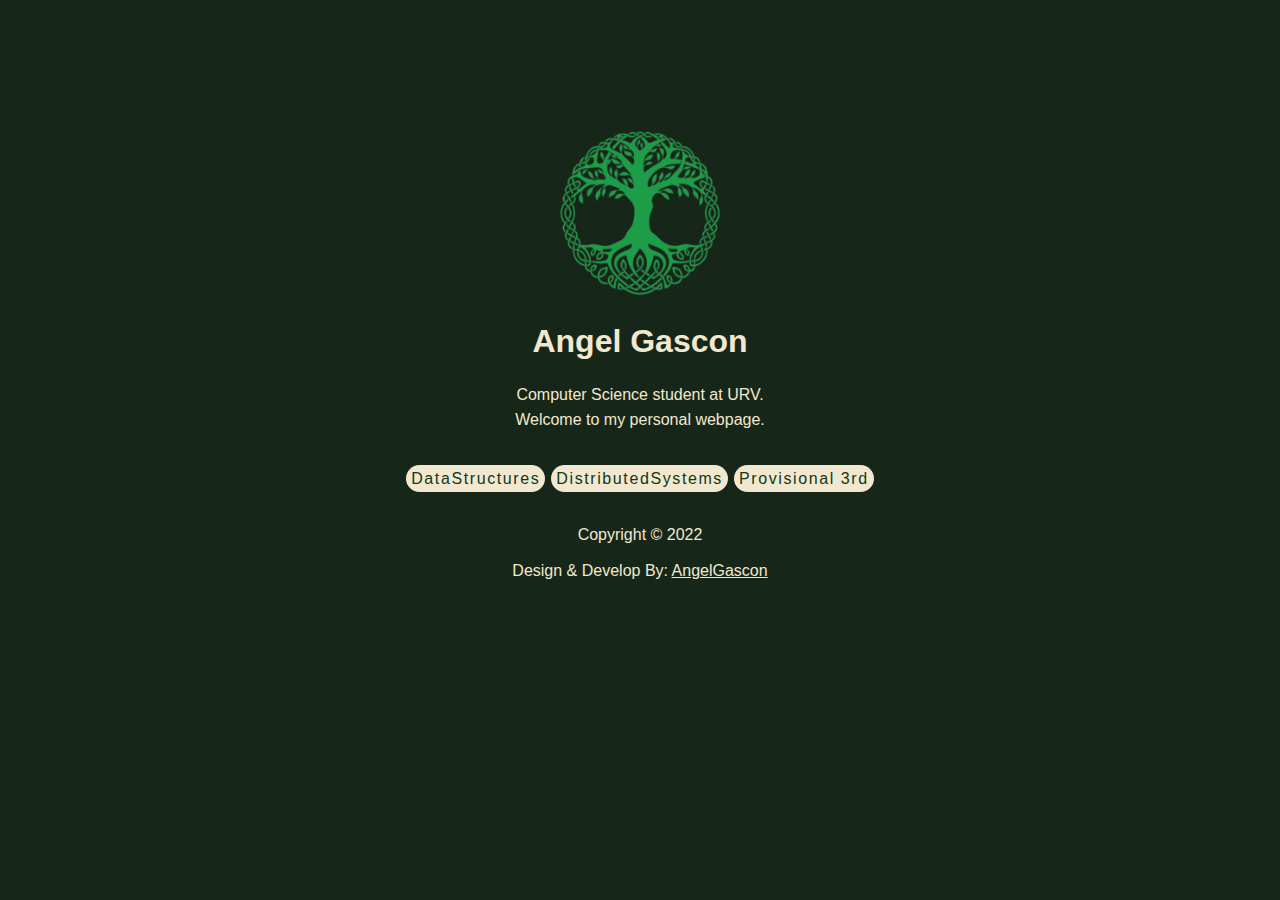
==== index.html @ e69ff8bd "Index file renamed" ====
<!DOCTYPE html>
<html lang="en">
    <head>
        <meta charset="utf-8" />
		<meta name="viewport" content="width=device-width, initial-scale=1">
        <meta name="description" content="AngelGascon.github.io" />
        <title>AngelGascon.github.io</title>
        <link rel="stylesheet" type="text/css" href="index.css" />
    </head>
    <body>
        <div class="Main-Info">
            <!-- Displays personal info -->
            <div class="Personal">
                <img class="profile-picture" src="images/logo.png"/>
                <h1 class="name">Angel Gascon</h1>
                <p class="bio">Computer Science student at URV.
                    Welcome to my personal webpage.
                </p>
            </div> 
            <!-- Display of projects done -->
            <nav class="Pages-Buttons">
                <ul>
                    <li><a href="https://github.com/AngelGascon/ProjectsED2022" class="button">DataStructures</a></li>
                    <li><a href="https://github.com/ArnauLlop21/DistributedSystems" class="button">DistributedSystems</a></li>
                    <li><a href="#" class="button">Provisional 3rd</a></li>
                </ul>
            </nav>                            
        </div>
        <!-- Social media links and typical stuff you expect to find a the bottom of a personal webpage -->
        <footer>
            Copyright &copy; 2022<br/><br/>Design & Develop By: <a href="https://github.com/AngelGascon" target="_blank" style="color: #F2E8CF;">AngelGascon</a>
        </footer>
    </body>
</html>
---- index.css ----
body,h1,h2,h3,h4,h5,h6,p {font-family: "Lato", sans-serif; color: #F2E8CF;}

body {
  margin: 0;
  padding: 0;
  min-height: 100vh;
  font-size: 1rem;
  background-color: #162719;
}

.Main-Info {
    text-align: center;
    padding-top: 10%;
}

.profile-picture {
    width: 170px;
    height: 170px;
    border-radius: 25%;
    object-fit: contain;
}

.bio {
    white-space: pre-line;
    line-height: 25px;
}

nav {
    margin-top: 35px;
}

nav ul, li {
    margin: 0;
    padding: 0;
}

nav ul {
    display: flex;
    align-items: center;
    justify-content: center;
}

nav li {
    list-style: none;
    text-align: center;
    margin: 3px;
}


@media (max-width: 600px) {
    nav ul {
      display: inline;
    }
    nav li {
        margin: 30px;
    }
}
  

.button {
    text-decoration: none;
    letter-spacing: 0.1em;
    border-radius: 25px;
    background-color: #F2E8CF;
    border: none;
    color: #0f3719;
    text-align: center;
    padding: 5px;
    width: 10%;
    transition: all 0.5s;
    cursor: pointer;
}

.button:hover{
    letter-spacing: 0.25em;
}

footer {
    margin-top: 35px;
    margin-bottom: 30px;
    text-align: center;
}
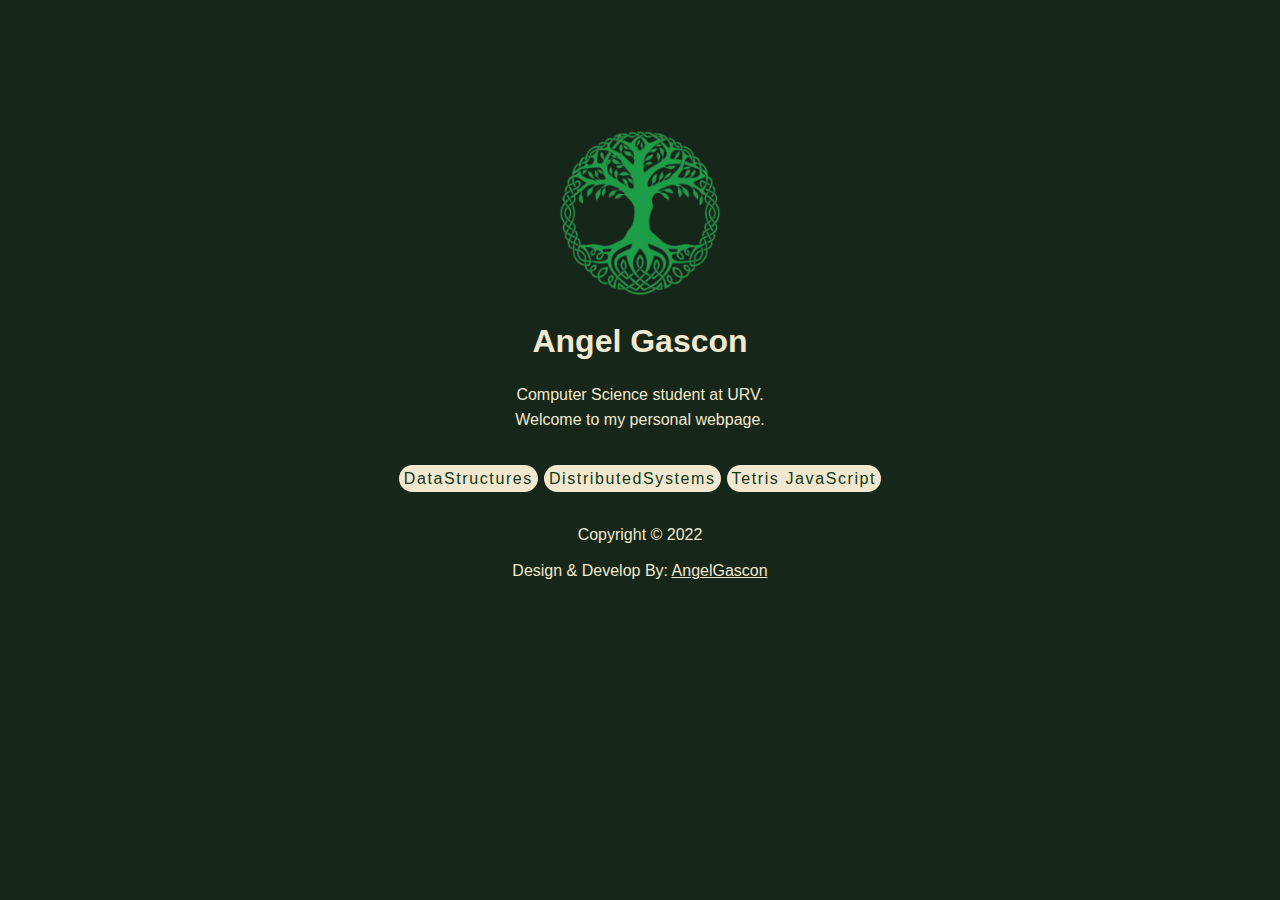
==== commit da6d3aed: "Tetris JS href added to index.html" ====
--- a/index.html
+++ b/index.html
@@ -22,7 +22,7 @@
                 <ul>
                     <li><a href="https://github.com/AngelGascon/ProjectsED2022" class="button">DataStructures</a></li>
                     <li><a href="https://github.com/ArnauLlop21/DistributedSystems" class="button">DistributedSystems</a></li>
-                    <li><a href="#" class="button">Provisional 3rd</a></li>
+                    <li><a href="https://angelgascon.github.io/TetrisJS/" class="button">Tetris JavaScript</a></li>
                 </ul>
             </nav>                            
         </div>
